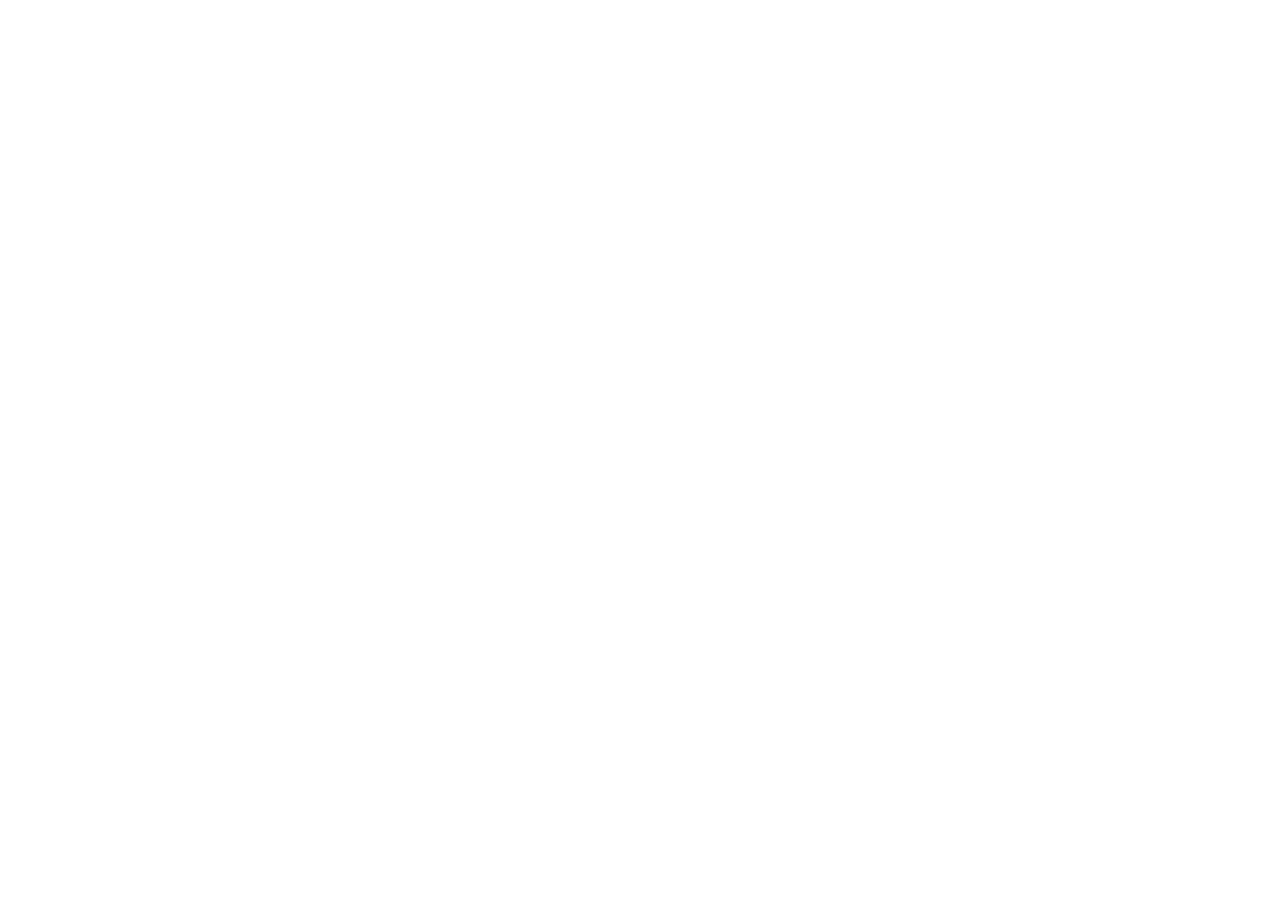
==== Libri2.html @ 030ffec9 "Add files via upload" ====
<!DOCTYPE html>
<html>
<head>
    <meta charset='utf-8'>
    <meta http-equiv='X-UA-Compatible' content='IE=edge'>
    <title>Kujtime</title>
    <link rel="icon" type="image/png" href="2189181.png">
    <meta name='viewport' content='width=device-width, initial-scale=1'>
    <link rel='stylesheet' type='text/css' media='screen' href='index.css'>

</head>
<body>
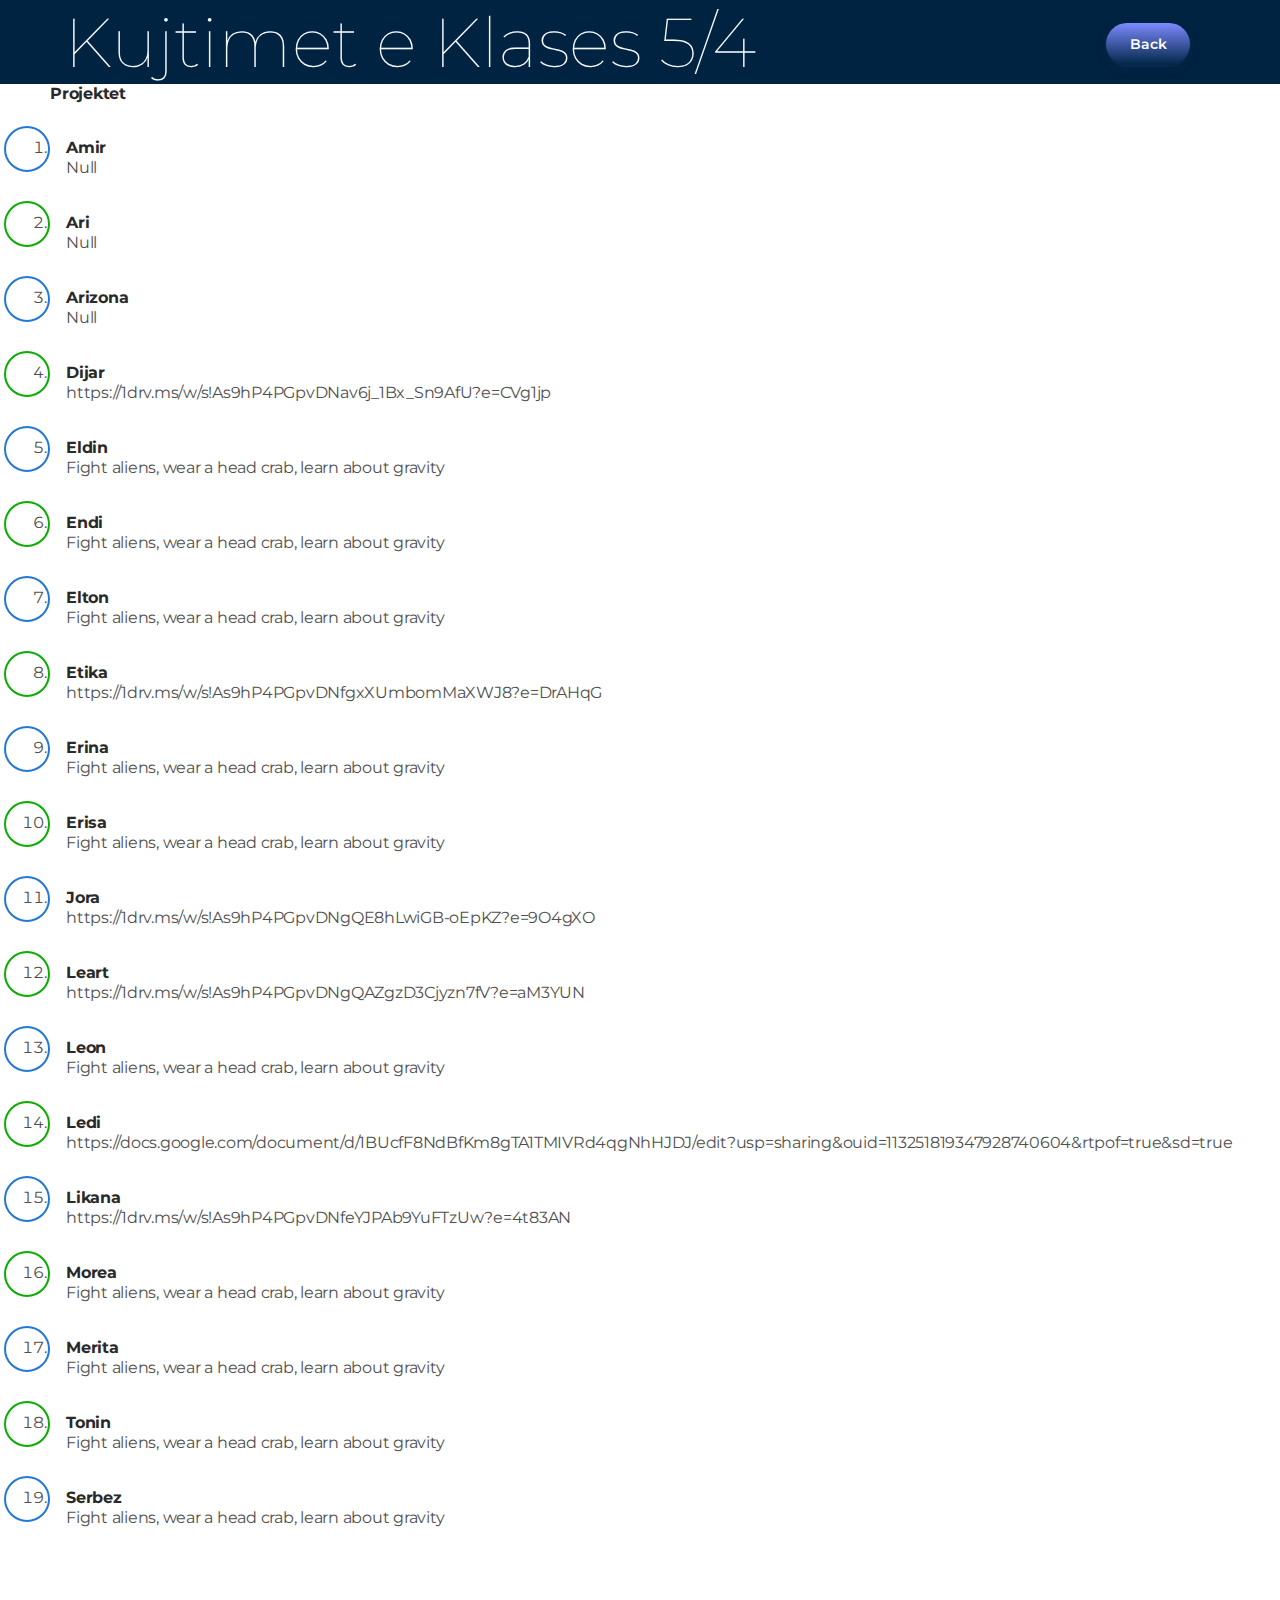
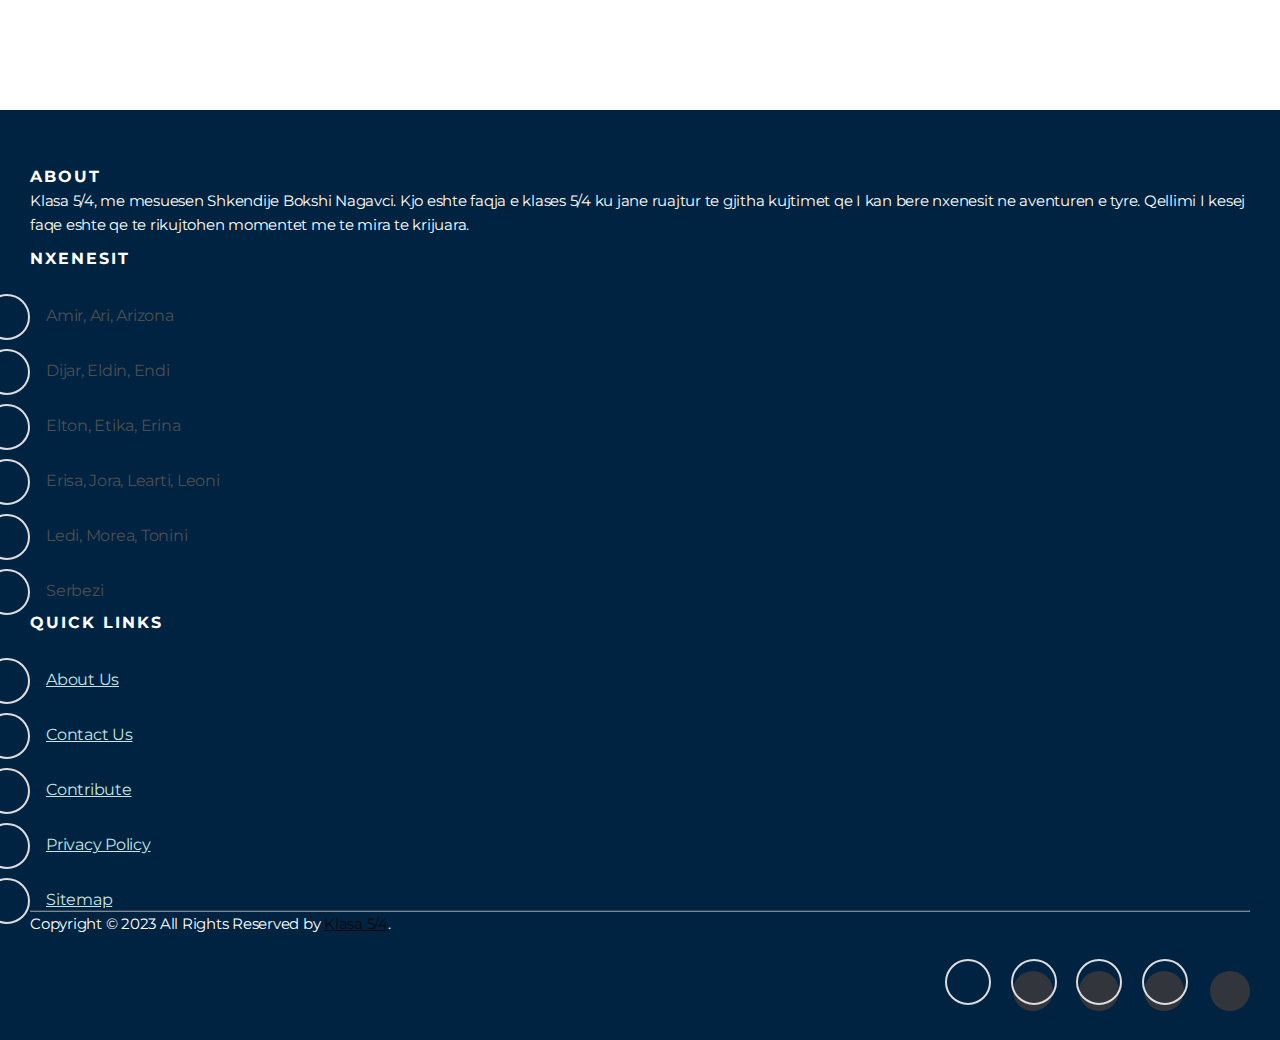
==== commit 3f77ff5c: "Update Libri2.html" ====
--- a/Libri2.html
+++ b/Libri2.html
@@ -3,10 +3,157 @@
 <head>
     <meta charset='utf-8'>
     <meta http-equiv='X-UA-Compatible' content='IE=edge'>
-    <title>Kujtime</title>
+    <title>Klasa 5/4 - Kujtime</title>
     <link rel="icon" type="image/png" href="2189181.png">
     <meta name='viewport' content='width=device-width, initial-scale=1'>
     <link rel='stylesheet' type='text/css' media='screen' href='index.css'>
 
 </head>
 <body>
+
+  <link rel="preconnect" href="https://fonts.googleapis.com">
+<link rel="preconnect" href="https://fonts.gstatic.com" crossorigin>
+<link href="https://fonts.googleapis.com/css2?family=Montserrat:wght@600&display=swap" rel="stylesheet">
+
+
+<div class="headerm">
+    <h1>Kujtimet e Klases 5/4</h1>
+    <a href="index.html">
+    <button class="kujtime">Back</button>
+    </a>
+</div>
+
+
+<ol class="alternating-colors">
+
+    <strong>Projektet </strong>
+  <li>
+    <strong>Amir</strong>
+    <p>Null</p>
+  </li>
+  <li>
+    <strong>Ari</strong>
+    <p>Null</p>
+  </li>
+  <li>
+    <strong>Arizona</strong>
+    <p>Null</p>
+  </li>
+  <li>
+    <strong>Dijar</strong>
+    <p>https://1drv.ms/w/s!As9hP4PGpvDNav6j_1Bx_Sn9AfU?e=CVg1jp</p>
+  </li>
+  <li>
+    <strong>Eldin</strong>
+    <p>Fight aliens, wear a head crab, learn about gravity</p>
+  </li>
+  <li>
+    <strong>Endi</strong>
+    <p>Fight aliens, wear a head crab, learn about gravity</p>
+  </li>
+  <li>
+    <strong>Elton</strong>
+    <p>Fight aliens, wear a head crab, learn about gravity</p>
+  </li>
+  <li>
+    <strong>Etika</strong>
+    <p>https://1drv.ms/w/s!As9hP4PGpvDNfgxXUmbomMaXWJ8?e=DrAHqG</p>
+  </li>
+  <li>
+    <strong>Erina</strong>
+    <p>Fight aliens, wear a head crab, learn about gravity</p>
+  </li>
+  <li>
+    <strong>Erisa</strong>
+    <p>Fight aliens, wear a head crab, learn about gravity</p>
+  </li>
+  <li>
+    <strong>Jora</strong>
+    <p>https://1drv.ms/w/s!As9hP4PGpvDNgQE8hLwiGB-oEpKZ?e=9O4gXO</p>
+  </li>
+  <li>
+    <strong>Leart</strong>
+    <p>https://1drv.ms/w/s!As9hP4PGpvDNgQAZgzD3Cjyzn7fV?e=aM3YUN</p>
+  </li>
+  <li>
+    <strong>Leon</strong>
+    <p>Fight aliens, wear a head crab, learn about gravity</p>
+  </li>
+  <li>
+    <strong>Ledi</strong>
+    <p>https://docs.google.com/document/d/1BUcfF8NdBfKm8gTA1TMIVRd4qgNhHJDJ/edit?usp=sharing&ouid=113251819347928740604&rtpof=true&sd=true</p>
+  </li>
+  <li>
+    <strong>Likana</strong>
+    <p>https://1drv.ms/w/s!As9hP4PGpvDNfeYJPAb9YuFTzUw?e=4t83AN</p>
+  </li>
+  <li>
+    <strong>Morea</strong>
+    <p>Fight aliens, wear a head crab, learn about gravity</p>
+  </li>
+  <li>
+    <strong>Merita</strong>
+    <p>Fight aliens, wear a head crab, learn about gravity</p>
+  </li>
+  <li>
+    <strong>Tonin</strong>
+    <p>Fight aliens, wear a head crab, learn about gravity</p>
+  </li>
+  <li>
+    <strong>Serbez</strong>
+    <p>Fight aliens, wear a head crab, learn about gravity</p>
+  </li>
+</ol>
+
+    <footer class="site-footer">
+      <div class="container">
+        <div class="row">
+          <div class="col-sm-12 col-md-6">
+            <h6>About</h6>
+            <p class="text-justify">Klasa 5/4, me mesuesen Shkendije Bokshi Nagavci. Kjo eshte faqja e klases 5/4 ku jane ruajtur te gjitha kujtimet qe I kan bere nxenesit ne aventuren e tyre. Qellimi I kesej faqe eshte qe te rikujtohen momentet me te mira te krijuara.</p>
+          </div>
+
+          <div class="col-xs-6 col-md-3">
+            <h6>Nxenesit</h6>
+            <ul class="footer-links">
+              <li>Amir, Ari, Arizona</li>
+              <li>Dijar, Eldin, Endi</li>
+              <li>Elton, Etika, Erina</li>
+              <li>Erisa, Jora, Learti, Leoni</li>
+              <li>Ledi, Morea, Tonini </li>
+              <li>Serbezi</li>
+            </ul>
+          </div>
+
+          <div class="col-xs-6 col-md-3">
+            <h6>Quick Links</h6>
+            <ul class="footer-links">
+              <li><a href="http://scanfcode.com/about/">About Us</a></li>
+              <li><a href="http://scanfcode.com/contact/">Contact Us</a></li>
+              <li><a href="http://scanfcode.com/contribute-at-scanfcode/">Contribute</a></li>
+              <li><a href="http://scanfcode.com/privacy-policy/">Privacy Policy</a></li>
+              <li><a href="http://scanfcode.com/sitemap/">Sitemap</a></li>
+            </ul>
+          </div>
+        </div>
+        <hr>
+      </div>
+      <div class="container">
+        <div class="row">
+          <div class="col-md-8 col-sm-6 col-xs-12">
+            <p class="copyright-text">Copyright &copy; 2023 All Rights Reserved by 
+         <a href="#">Klasa 5/4</a>.
+            </p>
+          </div>
+
+          <div class="col-md-4 col-sm-6 col-xs-12">
+            <ul class="social-icons">
+              <li><a class="facebook" href="#"><i class="fa fa-facebook"></i></a></li>
+              <li><a class="twitter" href="#"><i class="fa fa-twitter"></i></a></li>
+              <li><a class="dribbble" href="#"><i class="fa fa-dribbble"></i></a></li>
+              <li><a class="linkedin" href="#"><i class="fa fa-linkedin"></i></a></li>   
+            </ul>
+          </div>
+        </div>
+      </div>
+</footer>
--- a/index.css
+++ b/index.css
@@ -0,0 +1,282 @@
+html * {
+  font-family: 'Montserrat', sans-serif;
+}
+.container::-webkit-scrollbar{
+    width: 9px;
+}
+.container::-webkit-scrollbar-track{
+    background-color: black;
+    border-radius: 15px;
+}
+.container::-webkit-scrollbar-thumb{
+    background-color: antiquewhite;
+    border-radius: 15px;
+
+}
+body{
+  font-family: 'Montserrat', sans-serif;
+    background-size: 100%;
+    background-repeat: no-repeat;
+}
+*{
+margin: 0;
+padding: 1;
+
+}
+h1 {
+font-size: 69px;
+font-family: 'Montserrat', sans-serif;
+font-weight:lighter;
+top: 32px;
+margin-left: 5%;
+margin-right: 5%;
+}
+.headerm{
+    background-color: rgb(0, 35, 66);
+    color: rgb(245, 250, 255);
+}
+.kujtime{
+   
+   position: absolute;
+   top: 2.5%;
+   right: 7%;
+    display: inline-block;
+    outline: 0;
+    border: 0;
+    cursor: pointer;
+    font-weight: 600;
+    color: #fff;
+    font-size: 14px;
+    height: 42px;
+    padding: 8px 24px;
+    border-radius: 50px;
+    background-image: linear-gradient(180deg,#7c8aff,#002647);
+    box-shadow: 0 4px 11px 0 rgb(37 44 97 / 15%), 0 1px 3px 0 rgb(93 100 148 / 20%);
+    transition: all .2s ease-out;
+}
+.kujtime:hover{
+  
+        box-shadow: 0 8px 22px 0 rgb(37 44 97 / 15%), 0 4px 6px 0 rgb(93 100 148 / 20%);
+        background-image: linear-gradient(180deg,#fcfcfc,#002647);
+
+}
+
+.main{
+    position: absolute;
+    top: 45%;
+    left: 33%;
+    color: white;
+}
+.msuse{
+    position: absolute;
+    top: 3.3%;
+    left: 32.6%;
+}
+.arrow{
+    position: absolute;
+    left: 44%;
+    top: 60%;
+    width: 10%;
+}
+
+
+.site-footer
+{
+    position: absolute;
+    top: 190%;
+  background-color:rgb(0, 35, 66);
+  padding: 45px 30px 20px;
+  font-size:15px;
+  line-height:24px;
+  color:#ffffff;
+}
+.site-footer hr
+{
+  border-top-color:#bbb;
+  opacity:0.5
+}
+.site-footer hr.small
+{
+  margin:20px 0
+}
+.site-footer h6
+{
+  color:#fff;
+  font-size:16px;
+  text-transform:uppercase;
+  margin-top:10px;
+  letter-spacing:2px
+}
+.site-footer a
+{
+  color:#0a0a0a;
+}
+.site-footer a:hover
+{
+  color:#3366cc;
+  text-decoration:none;
+}
+.footer-links
+{
+  padding-left:0;
+  list-style:none
+}
+.footer-links li
+{
+  display:block
+}
+.footer-links a
+{
+  color:#c6e4e0
+}
+.footer-links a:active,.footer-links a:focus,.footer-links a:hover
+{
+  color:#3366cc;
+  text-decoration:none;
+}
+.footer-links.inline li
+{
+  display:inline-block
+}
+.site-footer .social-icons
+{
+  text-align:right
+}
+.site-footer .social-icons a
+{
+  width:40px;
+  height:40px;
+  line-height:40px;
+  margin-left:6px;
+  margin-right:0;
+  border-radius:100%;
+  background-color:#33353d
+}
+.copyright-text
+{
+  margin:0
+}
+@media (max-width:991px)
+{
+  .site-footer [class^=col-]
+  {
+    margin-bottom:30px
+  }
+}
+@media (max-width:767px)
+{
+  .site-footer
+  {
+    padding-bottom:0
+  }
+  .site-footer .copyright-text,.site-footer .social-icons
+  {
+    text-align:center
+  }
+}
+.social-icons
+{
+  padding-left:0;
+  margin-bottom:0;
+  list-style:none
+}
+.social-icons li
+{
+  display:inline-block;
+  margin-bottom:4px
+}
+.social-icons li.title
+{
+  margin-right:15px;
+  text-transform:uppercase;
+  color:#96a2b2;
+  font-weight:700;
+  font-size:13px
+}
+.social-icons a{
+  background-color:#eceeef;
+  color:#818a91;
+  font-size:16px;
+  display:inline-block;
+  line-height:44px;
+  width:44px;
+  height:44px;
+  text-align:center;
+  margin-right:8px;
+  border-radius:100%;
+  -webkit-transition:all .2s linear;
+  -o-transition:all .2s linear;
+  transition:all .2s linear
+}
+.social-icons a:active,.social-icons a:focus,.social-icons a:hover
+{
+  color:#fff;
+  background-color:#29aafe
+}
+.social-icons.size-sm a
+{
+  line-height:34px;
+  height:34px;
+  width:34px;
+  font-size:14px
+}
+.social-icons a.facebook:hover
+{
+  background-color:#3b5998
+}
+.social-icons a.twitter:hover
+{
+  background-color:#00aced
+}
+.social-icons a.linkedin:hover
+{
+  background-color:#007bb6
+}
+.social-icons a.dribbble:hover
+{
+  background-color:#ea4c89
+}
+@media (max-width:767px)
+{
+  .social-icons li.title
+  {
+    display:block;
+    margin-right:0;
+    font-weight:600
+  }
+}
+
+* { 
+  -webkit-font-smoothing: antialiased;
+  -moz-osx-font-smoothing: grayscale;
+  text-rendering: optimizelegibility;
+  letter-spacing: -0.25px;
+}
+
+ol { padding-left: 50px; }
+li { 
+  color: #4F4F4F; 
+  padding-left: 16px;
+  margin-top: 35px;
+  position: relative;
+  font-size: 16px;
+  line-height: 20px;
+  
+  &:before {
+    content: '';
+    display: block;
+    height: 42px;
+    width: 42px;
+    border-radius: 50%;
+    border: 2px solid #ddd;
+    position: absolute; 
+    top: -12px;
+    left: -46px;
+  }}
+
+strong { color: #292929; }
+
+ol.alternating-colors { 
+  li:nth-child(odd):before { border-color: #0BAD02; }
+  li:nth-child(even):before { border-color: #2378D5; }
+}
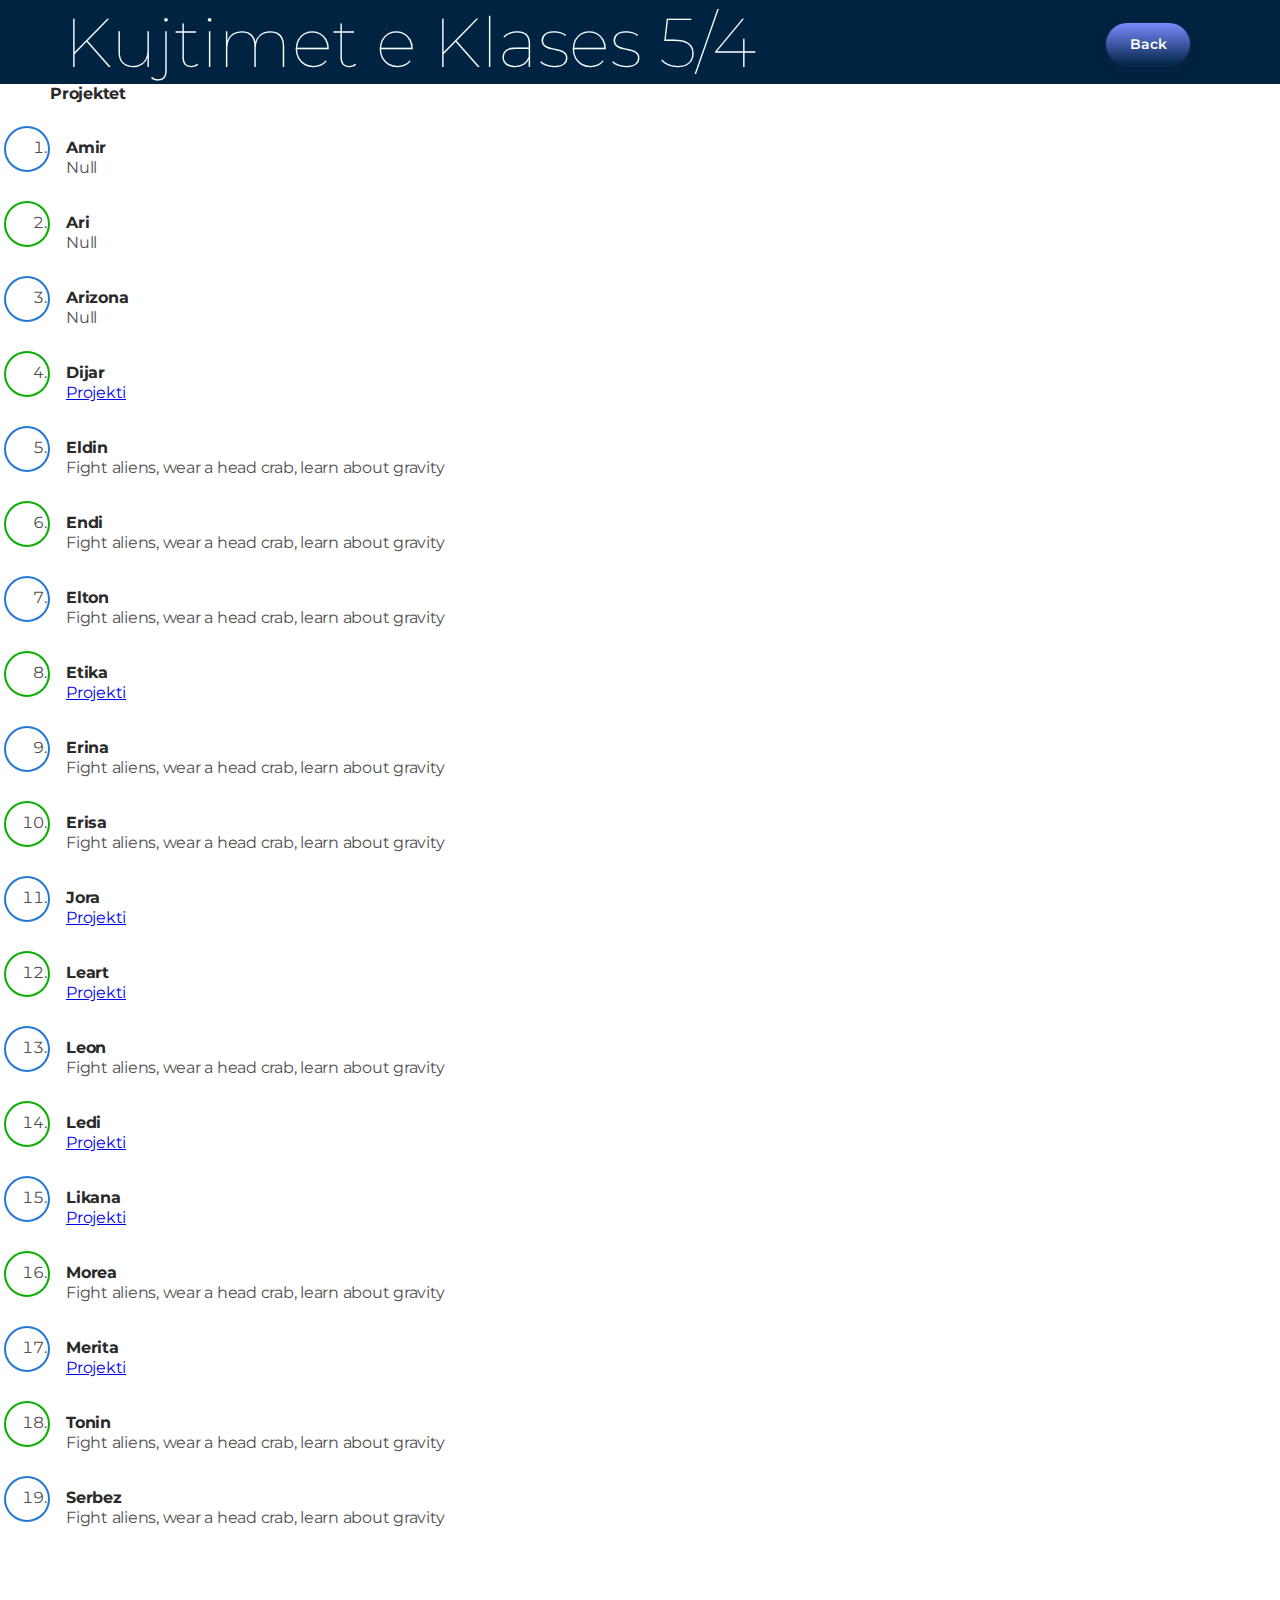
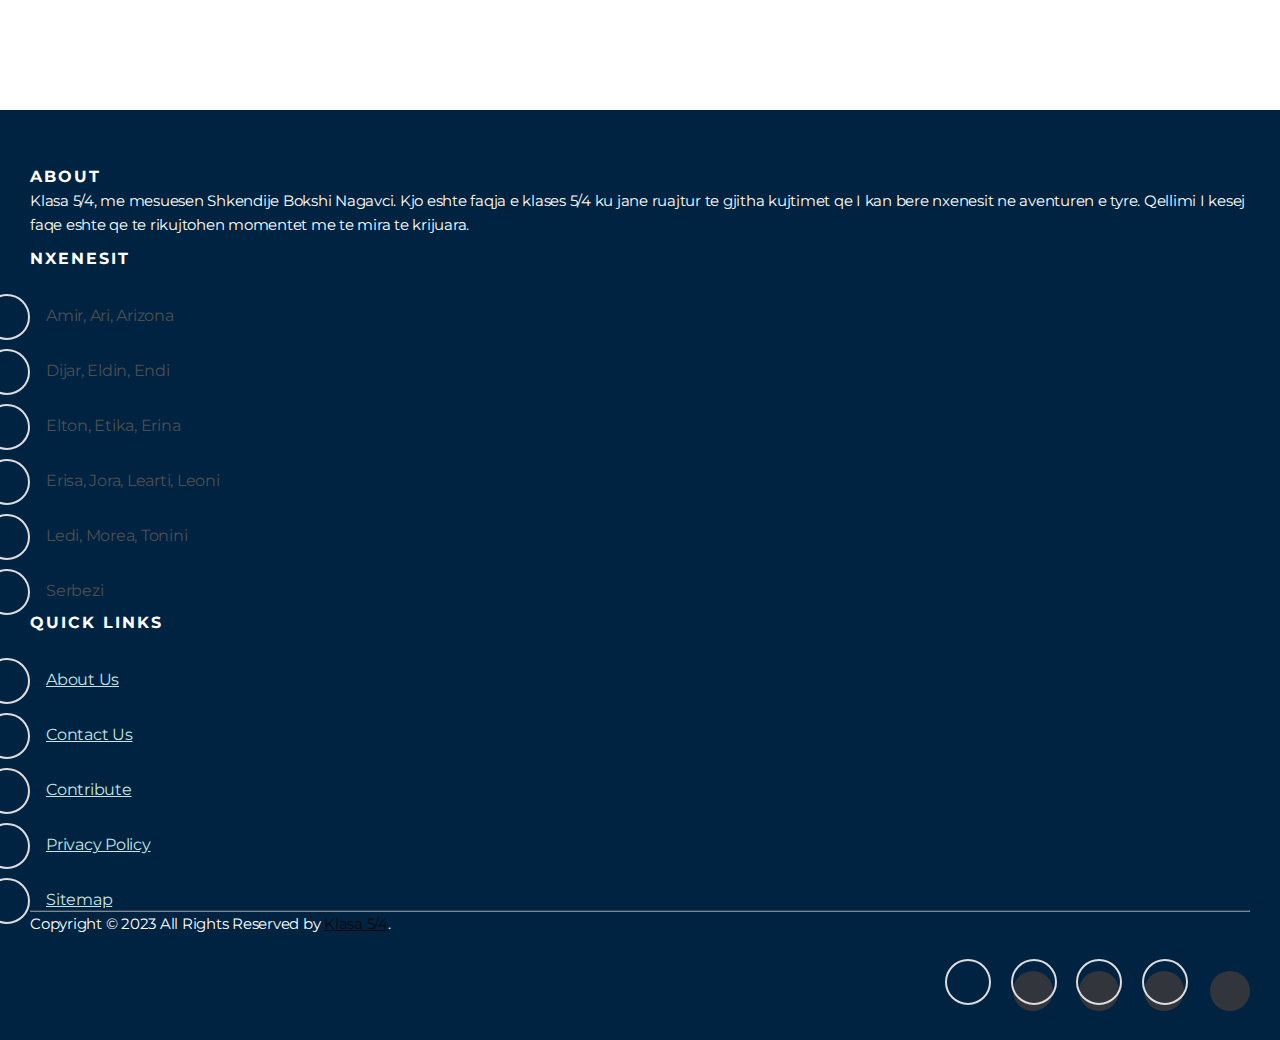
==== commit f243dcfd: "Update Libri2.html" ====
--- a/Libri2.html
+++ b/Libri2.html
@@ -3,7 +3,7 @@
 <head>
     <meta charset='utf-8'>
     <meta http-equiv='X-UA-Compatible' content='IE=edge'>
-    <title>Klasa 5/4 - Kujtime</title>
+    <title>Klasa 5/4 - </title>
     <link rel="icon" type="image/png" href="2189181.png">
     <meta name='viewport' content='width=device-width, initial-scale=1'>
     <link rel='stylesheet' type='text/css' media='screen' href='index.css'>
@@ -15,14 +15,12 @@
 <link rel="preconnect" href="https://fonts.gstatic.com" crossorigin>
 <link href="https://fonts.googleapis.com/css2?family=Montserrat:wght@600&display=swap" rel="stylesheet">
 
-
 <div class="headerm">
     <h1>Kujtimet e Klases 5/4</h1>
     <a href="index.html">
     <button class="kujtime">Back</button>
     </a>
 </div>
-
 
 <ol class="alternating-colors">
 
@@ -41,7 +39,7 @@
   </li>
   <li>
     <strong>Dijar</strong>
-    <p>https://1drv.ms/w/s!As9hP4PGpvDNav6j_1Bx_Sn9AfU?e=CVg1jp</p>
+    <p><a href="https://1drv.ms/w/s!As9hP4PGpvDNav6j_1Bx_Sn9AfU?e=CVg1jp">Projekti</a></p>
   </li>
   <li>
     <strong>Eldin</strong>
@@ -57,7 +55,7 @@
   </li>
   <li>
     <strong>Etika</strong>
-    <p>https://1drv.ms/w/s!As9hP4PGpvDNfgxXUmbomMaXWJ8?e=DrAHqG</p>
+    <p><a href="https://1drv.ms/w/s!As9hP4PGpvDNfgxXUmbomMaXWJ8?e=DrAHqG">Projekti</a></p>
   </li>
   <li>
     <strong>Erina</strong>
@@ -69,11 +67,11 @@
   </li>
   <li>
     <strong>Jora</strong>
-    <p>https://1drv.ms/w/s!As9hP4PGpvDNgQE8hLwiGB-oEpKZ?e=9O4gXO</p>
+    <p><a href="https://1drv.ms/w/s!As9hP4PGpvDNgQE8hLwiGB-oEpKZ?e=9O4gXO">Projekti</a></p>
   </li>
   <li>
     <strong>Leart</strong>
-    <p>https://1drv.ms/w/s!As9hP4PGpvDNgQAZgzD3Cjyzn7fV?e=aM3YUN</p>
+    <p><a href="https://1drv.ms/w/s!As9hP4PGpvDNgQAZgzD3Cjyzn7fV?e=aM3YUN">Projekti</a></p>
   </li>
   <li>
     <strong>Leon</strong>
@@ -81,11 +79,11 @@
   </li>
   <li>
     <strong>Ledi</strong>
-    <p>https://docs.google.com/document/d/1BUcfF8NdBfKm8gTA1TMIVRd4qgNhHJDJ/edit?usp=sharing&ouid=113251819347928740604&rtpof=true&sd=true</p>
+    <p><a href="https://docs.google.com/document/d/1BUcfF8NdBfKm8gTA1TMIVRd4qgNhHJDJ/edit?usp=sharing&ouid=113251819347928740604&rtpof=true&sd=true">Projekti</a></p>
   </li>
   <li>
     <strong>Likana</strong>
-    <p>https://1drv.ms/w/s!As9hP4PGpvDNfeYJPAb9YuFTzUw?e=4t83AN</p>
+    <p><a href="https://1drv.ms/w/s!As9hP4PGpvDNfeYJPAb9YuFTzUw?e=4t83AN">Projekti</a></p>
   </li>
   <li>
     <strong>Morea</strong>
@@ -93,7 +91,7 @@
   </li>
   <li>
     <strong>Merita</strong>
-    <p>Fight aliens, wear a head crab, learn about gravity</p>
+    <p><a href="https://1drv.ms/w/s!As9hP4PGpvDNf1sCjqLRmHb2oLs?e=BEL8yy">Projekti</a></p>
   </li>
   <li>
     <strong>Tonin</strong>
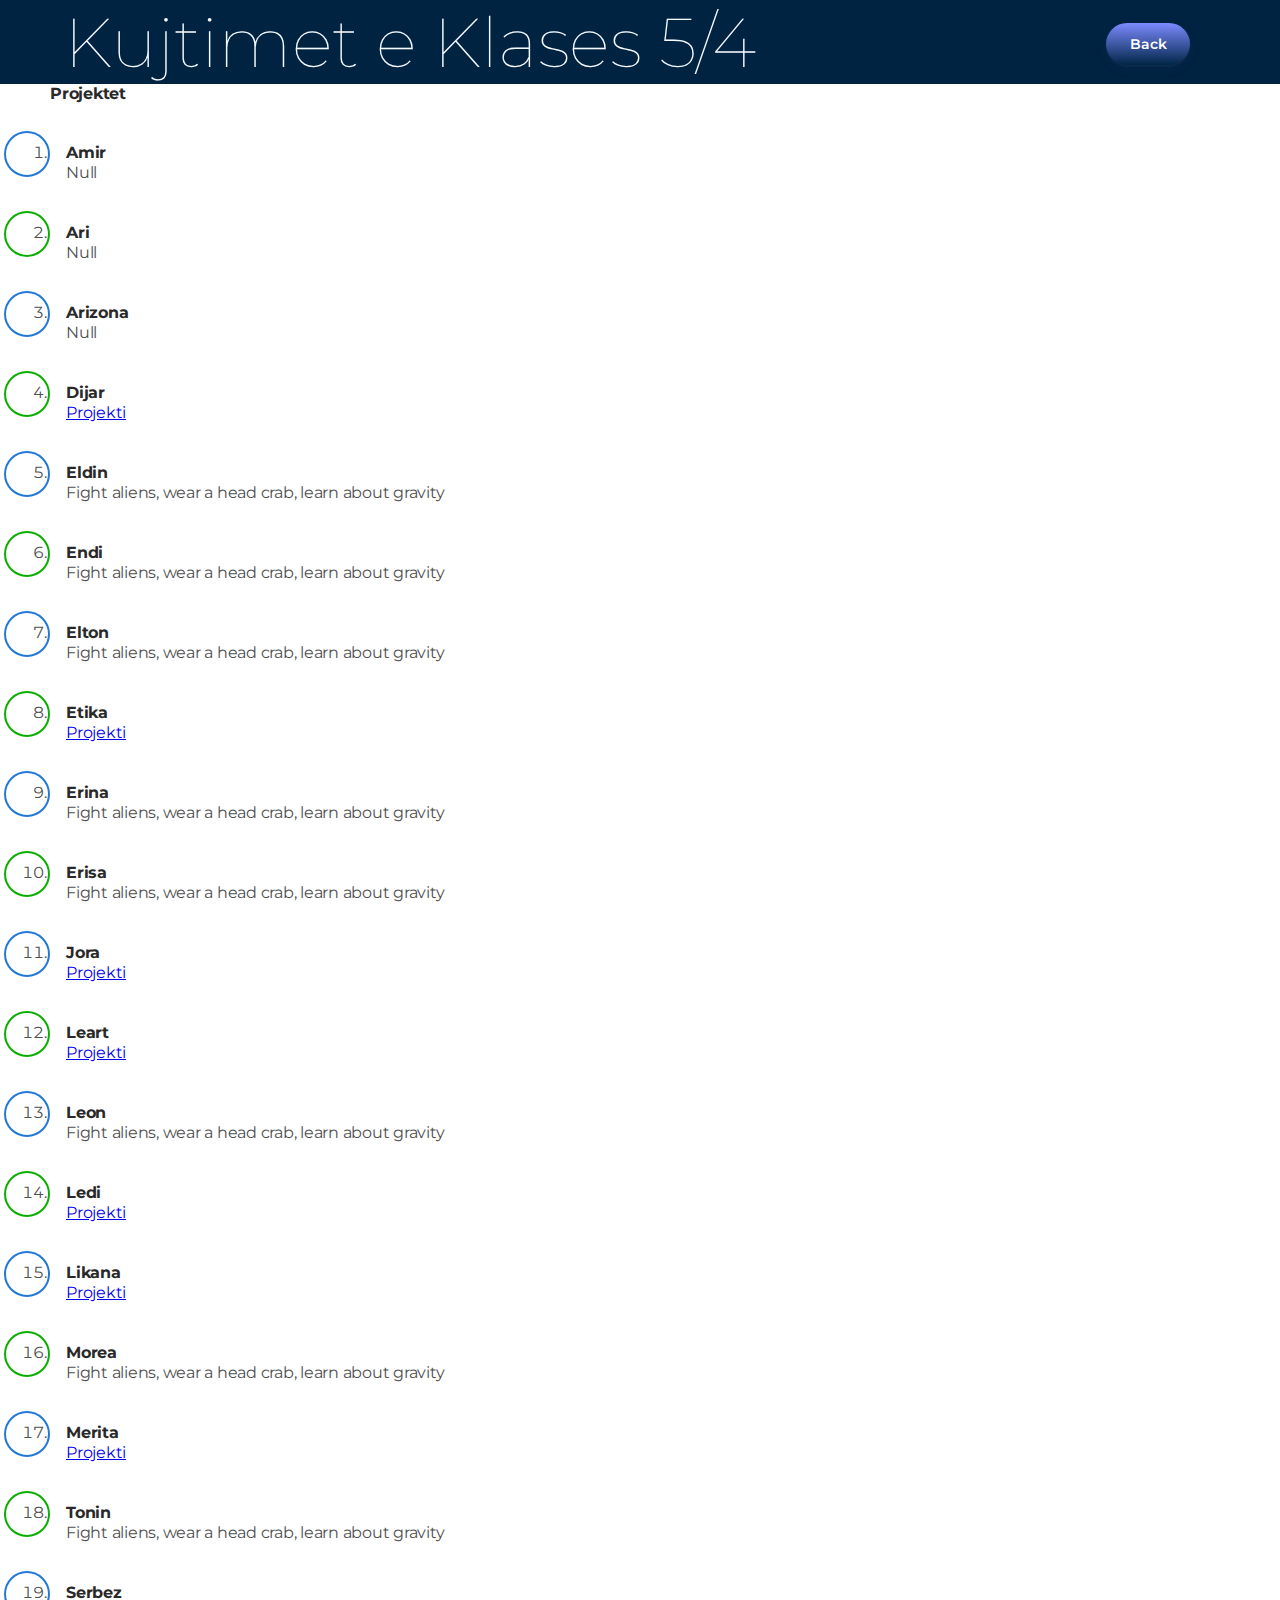
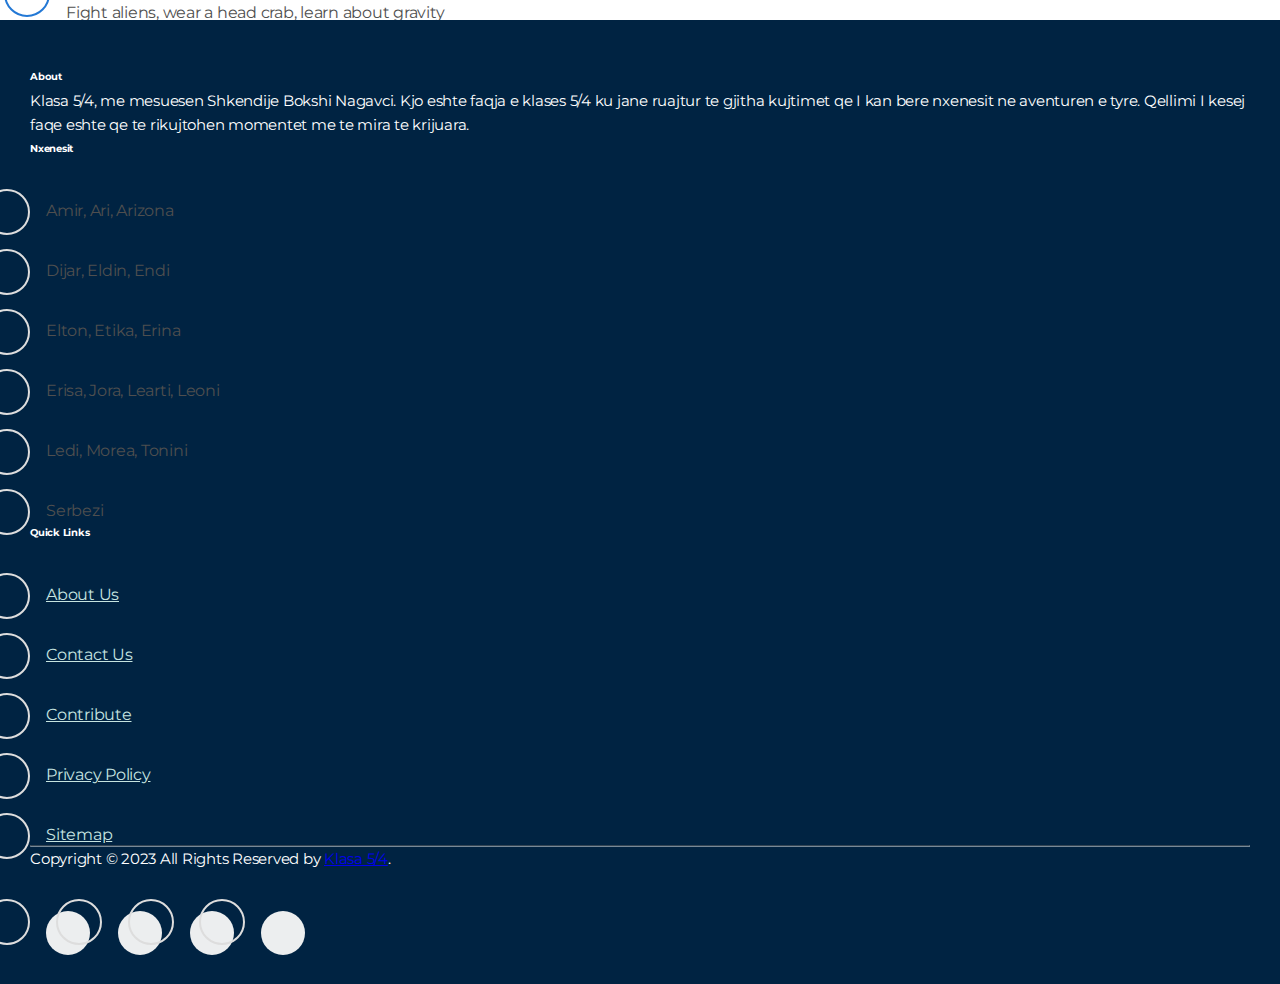
==== commit 5f137327: "Update Libri2.html" ====
--- a/Libri2.html
+++ b/Libri2.html
@@ -15,12 +15,14 @@
 <link rel="preconnect" href="https://fonts.gstatic.com" crossorigin>
 <link href="https://fonts.googleapis.com/css2?family=Montserrat:wght@600&display=swap" rel="stylesheet">
 
+
 <div class="headerm">
     <h1>Kujtimet e Klases 5/4</h1>
     <a href="index.html">
     <button class="kujtime">Back</button>
     </a>
 </div>
+
 
 <ol class="alternating-colors">
 
@@ -103,7 +105,7 @@
   </li>
 </ol>
 
-    <footer class="site-footer">
+    <footer class="site-footer-2">
       <div class="container">
         <div class="row">
           <div class="col-sm-12 col-md-6">
--- a/index.css
+++ b/index.css
@@ -1,6 +1,8 @@
 html * {
   font-family: 'Montserrat', sans-serif;
-}
+
+}
+
 .container::-webkit-scrollbar{
     width: 9px;
 }
@@ -8,6 +10,7 @@
     background-color: black;
     border-radius: 15px;
 }
+
 .container::-webkit-scrollbar-thumb{
     background-color: antiquewhite;
     border-radius: 15px;
@@ -17,6 +20,7 @@
   font-family: 'Montserrat', sans-serif;
     background-size: 100%;
     background-repeat: no-repeat;
+    
 }
 *{
 margin: 0;
@@ -30,10 +34,13 @@
 top: 32px;
 margin-left: 5%;
 margin-right: 5%;
-}
+
+}
+
 .headerm{
     background-color: rgb(0, 35, 66);
     color: rgb(245, 250, 255);
+
 }
 .kujtime{
    
@@ -52,7 +59,7 @@
     border-radius: 50px;
     background-image: linear-gradient(180deg,#7c8aff,#002647);
     box-shadow: 0 4px 11px 0 rgb(37 44 97 / 15%), 0 1px 3px 0 rgb(93 100 148 / 20%);
-    transition: all .2s ease-out;
+    transition: all 0.4s ease-out;
 }
 .kujtime:hover{
   
@@ -75,7 +82,7 @@
 .arrow{
     position: absolute;
     left: 44%;
-    top: 60%;
+    top: 58%;
     width: 10%;
 }
 
@@ -83,14 +90,29 @@
 .site-footer
 {
     position: absolute;
-    top: 190%;
+    top: 375%;
   background-color:rgb(0, 35, 66);
   padding: 45px 30px 20px;
   font-size:15px;
   line-height:24px;
   color:#ffffff;
 }
+.site-footer-2
+{
+    position: absolute;
+    top: 180%;
+  background-color:rgb(0, 35, 66);
+  padding: 45px 30px 20px;
+  font-size:15px;
+  line-height:24px;
+  color:#ffffff;
+}
 .site-footer hr
+{
+  border-top-color:#bbb;
+  opacity:0.5
+}
+.site-footer-2 hr
 {
   border-top-color:#bbb;
   opacity:0.5
@@ -109,7 +131,7 @@
 }
 .site-footer a
 {
-  color:#0a0a0a;
+  color:#3366cc
 }
 .site-footer a:hover
 {
@@ -257,7 +279,7 @@
 li { 
   color: #4F4F4F; 
   padding-left: 16px;
-  margin-top: 35px;
+  margin-top: 40px;
   position: relative;
   font-size: 16px;
   line-height: 20px;
@@ -280,3 +302,29 @@
   li:nth-child(odd):before { border-color: #0BAD02; }
   li:nth-child(even):before { border-color: #2378D5; }
 }
+
+.abetare{
+  position: absolute;
+  top: 115%;
+  margin-left: 4%;
+  width: 45%;
+}
+
+.kuqezi{
+  position: absolute;
+  top: 165%;
+  right: 4%;
+  width: 45%;
+}
+.kabinet{
+  position: absolute;
+  top: 220%;
+  margin-left: 4%;
+  width: 45%;
+}
+.prishtin{
+  position: absolute;
+  top: 275%;
+  right: 4%;
+  width: 45%;
+}
